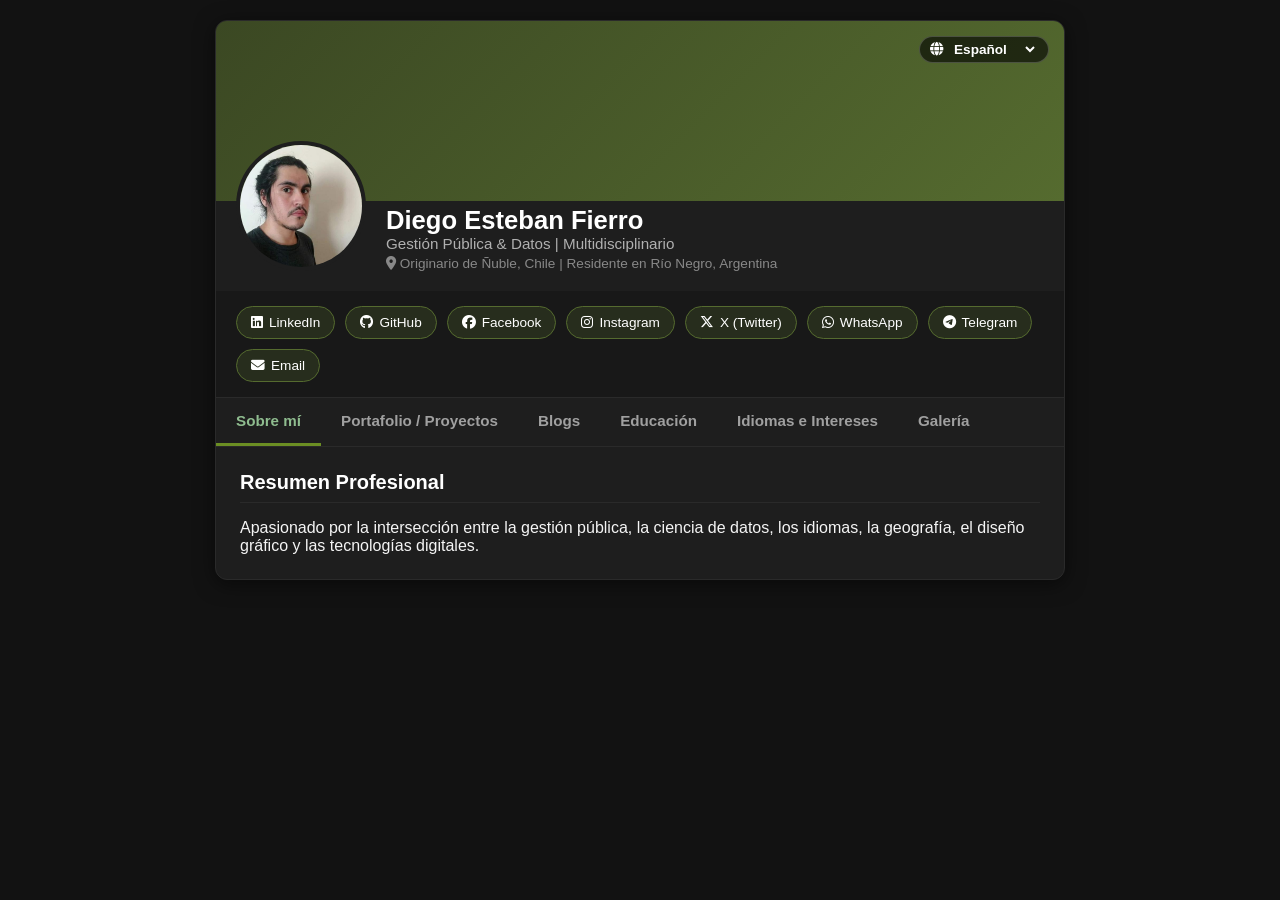
==== index.html @ df477909 "Primer commit: Versión inicial del portafolio multilingüe" ====
<!DOCTYPE html>
<html lang="es">
<head>
    <meta charset="UTF-8">
    <meta name="viewport" content="width=device-width, initial-scale=1.0">
    
    <!-- SEO Básico -->
    <title>Diego Esteban Fierro | Perfil Profesional</title>
    <meta name="description" content="Perfil profesional y portafolio multidisciplinario de Diego Esteban Fierro. Datos, gestión pública, diseño, idiomas, geografía y animación.">
    <meta name="keywords" content="Diego Esteban Fierro, Portafolio, Gestión Pública, Protección de Datos, Diseño Gráfico, Animación, Idiomas">
    <meta name="author" content="Diego Esteban Fierro">
    
    <!-- Open Graph / Redes Sociales (SEO) -->
    <meta property="og:title" content="Diego Esteban Fierro | Perfil Profesional & Portafolio">
    <meta property="og:description" content="Perfil multidisciplinario: Gestión Pública, Datos, Portafolio de Proyectos, Blogs e Idiomas.">
    <meta property="og:type" content="website">
    <meta property="og:image" content="assets/avatar.jpg">

    <link rel="stylesheet" href="styles.css">
    <!-- Iconos FontAwesome -->
    <link rel="stylesheet" href="https://cdnjs.cloudflare.com/ajax/libs/font-awesome/6.4.0/css/all.min.css">
</head>
<body>

    <div class="profile-container">
        <!-- Encabezado de Perfil con Selector de Idioma -->
        <header class="profile-header">
            <div class="cover-photo">
                <!-- Selector de Idioma -->
                <div class="lang-selector">
                    <i class="fa-solid fa-globe"></i>
                    <select id="language-select" onchange="changeLanguage(this.value)">
                        <option value="es" selected>Español</option>
                        <option value="en">English</option>
                        <option value="pt">Português</option>
                    </select>
                </div>
            </div>
            <div class="profile-main">
                <img id="avatar" src="" alt="Foto de perfil" class="profile-avatar">
                <div class="profile-titles">
                    <h1 id="nombre">Cargando...</h1>
                    <p id="titulo" class="tagline"></p>
                    <p id="ubicacion" class="location"><i class="fa-solid fa-location-dot"></i> <span></span></p>
                </div>
            </div>
        </header>

        <!-- Redes Sociales y Contacto Directo -->
        <section id="social-links" class="social-links"></section>

        <!-- Pestañas estilo Red Social -->
        <nav class="profile-tabs">
            <button class="tab-btn active" onclick="openTab(event, 'sobre-mi')" data-i18n="tabs.about">Sobre mí</button>
            <button class="tab-btn" onclick="openTab(event, 'portafolio')" data-i18n="tabs.portfolio">Portafolio / Proyectos</button>
            <button class="tab-btn" onclick="openTab(event, 'blogs')" data-i18n="tabs.blogs">Blogs</button>
            <button class="tab-btn" onclick="openTab(event, 'educacion')" data-i18n="tabs.education">Educación</button>
            <button class="tab-btn" onclick="openTab(event, 'intereses')" data-i18n="tabs.interests">Idiomas e Intereses</button>
            <button class="tab-btn" onclick="openTab(event, 'galeria')" data-i18n="tabs.gallery">Galería</button>
        </nav>

        <!-- Contenedor Principal de Contenido -->
        <main class="tab-content-container">
            <section id="sobre-mi" class="tab-content active">
                <h2 data-i18n="sections.bio_title">Resumen Profesional</h2>
                <p id="bio-text"></p>
            </section>

            <section id="portafolio" class="tab-content">
                <h2 data-i18n="sections.projects_title">Proyectos & Trabajos</h2>
                <div id="proyectos-list" class="card-list"></div>
            </section>

            <section id="blogs" class="tab-content">
                <h2 data-i18n="sections.blogs_title">Mis Blogs & Publicaciones</h2>
                <div id="blogs-list" class="card-list"></div>
            </section>

            <section id="educacion" class="tab-content">
                <h2 data-i18n="sections.education_title">Educación y Certificaciones</h2>
                <div id="educacion-list" class="card-list"></div>
            </section>

            <section id="intereses" class="tab-content">
                <h2 data-i18n="sections.languages_title">Idiomas</h2>
                <ul id="idiomas-list" class="info-list"></ul>

                <h2 data-i18n="sections.interests_title">Áreas de Interés & Habilidades</h2>
                <div id="intereses-container"></div>
            </section>

            <section id="galeria" class="tab-content">
                <h2 data-i18n="sections.gallery_title">Galería de Fotos & Eventos</h2>
                <div id="galeria-grid" class="gallery-grid"></div>
            </section>
        </main>
    </div>

    <script src="script.js"></script>
</body>
</html>
---- styles.css ----
* {
    box-sizing: border-box;
    margin: 0;
    padding: 0;
    font-family: 'Segoe UI', Tahoma, Geneva, Verdana, sans-serif;
}

/* Modo Oscuro Base */
body {
    background-color: #121212;
    color: #f5f5f5;
    display: flex;
    justify-content: center;
    padding: 20px 10px;
}

.profile-container {
    width: 100%;
    max-width: 850px;
    background: #1e1e1e;
    border-radius: 12px;
    box-shadow: 0 4px 20px rgba(0, 0, 0, 0.5);
    border: 1px solid #2a2a2a;
    overflow: hidden;
}

/* Header & Portada Verde Oliva Opaco */
.cover-photo {
    height: 180px;
    background: linear-gradient(135deg, #3b4823, #556b2f);
    position: relative;
}

/* Selector de Idioma */
.lang-selector {
    position: absolute;
    top: 15px;
    right: 15px;
    background: rgba(0, 0, 0, 0.6);
    border: 1px solid rgba(255, 255, 255, 0.2);
    border-radius: 20px;
    padding: 4px 10px;
    display: flex;
    align-items: center;
    gap: 6px;
    color: #ffffff;
    font-size: 0.85rem;
}

.lang-selector select {
    background: transparent;
    color: #ffffff;
    border: none;
    outline: none;
    font-weight: 600;
    font-size: 0.85rem;
    cursor: pointer;
}

.lang-selector select option {
    background: #1e1e1e;
    color: #ffffff;
}

.profile-main {
    padding: 0 20px 20px;
    position: relative;
    display: flex;
    align-items: flex-end;
    gap: 20px;
    margin-top: -60px;
}

.profile-avatar {
    width: 130px;
    height: 130px;
    border-radius: 50%;
    border: 4px solid #1e1e1e;
    object-fit: cover;
    background: #2a2a2a;
}

.profile-titles h1 {
    font-size: 1.6rem;
    color: #ffffff;
}

.tagline {
    color: #b0b0b0;
    font-weight: 500;
    font-size: 0.95rem;
}

.location {
    color: #888888;
    font-size: 0.85rem;
    margin-top: 4px;
}

/* Enlaces Externos y Redes */
.social-links {
    display: flex;
    flex-wrap: wrap;
    gap: 10px;
    padding: 15px 20px;
    border-bottom: 1px solid #2a2a2a;
    background: #181818;
}

.social-links a {
    text-decoration: none;
    color: #ffffff;
    background: rgba(85, 107, 47, 0.25);
    border: 1px solid #556b2f;
    padding: 8px 14px;
    border-radius: 20px;
    font-weight: 500;
    font-size: 0.85rem;
    transition: all 0.2s ease;
    display: flex;
    align-items: center;
    gap: 6px;
}

.social-links a:hover {
    background: #556b2f;
    color: #ffffff;
    transform: translateY(-2px);
}

/* Pestañas de Navegación */
.profile-tabs {
    display: flex;
    border-bottom: 1px solid #2a2a2a;
    background: #1e1e1e;
    overflow-x: auto;
}

.tab-btn {
    background: none;
    border: none;
    padding: 14px 20px;
    font-size: 0.95rem;
    font-weight: 600;
    color: #a0a0a0;
    cursor: pointer;
    border-bottom: 3px solid transparent;
    white-space: nowrap;
    transition: color 0.2s, border-color 0.2s;
}

.tab-btn.active, .tab-btn:hover {
    color: #8fbc8f;
    border-bottom-color: #6b8e23;
}

/* Contenido Principal */
.tab-content-container {
    padding: 24px;
}

.tab-content {
    display: none;
}

.tab-content.active {
    display: block;
}

.tab-content h2 {
    font-size: 1.25rem;
    margin-bottom: 16px;
    color: #ffffff;
    border-bottom: 1px solid #2a2a2a;
    padding-bottom: 8px;
}

/* Tarjetas */
.card-list {
    display: flex;
    flex-direction: column;
    gap: 14px;
}

.card {
    background: #252525;
    padding: 16px;
    border-radius: 8px;
    border-left: 4px solid #556b2f;
    border-top: 1px solid #2d2d2d;
    border-right: 1px solid #2d2d2d;
    border-bottom: 1px solid #2d2d2d;
}

.card-header {
    display: flex;
    justify-content: space-between;
    align-items: center;
    margin-bottom: 8px;
    flex-wrap: wrap;
    gap: 8px;
}

.card h3 {
    font-size: 1rem;
    color: #ffffff;
}

.card p {
    font-size: 0.9rem;
    color: #cccccc;
    line-height: 1.4;
}

.badge {
    background: rgba(107, 142, 35, 0.2);
    color: #a2c668;
    border: 1px solid rgba(107, 142, 35, 0.4);
    font-size: 0.75rem;
    font-weight: 600;
    padding: 3px 10px;
    border-radius: 12px;
}

.institution {
    color: #999999;
    font-size: 0.85rem;
}

.ext-link {
    display: inline-block;
    margin-top: 10px;
    font-size: 0.85rem;
    color: #a2c668;
    text-decoration: none;
    font-weight: 600;
}

.ext-link:hover {
    text-decoration: underline;
    color: #c0e386;
}

/* Listas e Intereses */
.info-list {
    list-style: none;
    margin-bottom: 24px;
}

.info-list li {
    padding: 10px 0;
    border-bottom: 1px solid #2a2a2a;
    color: #dddddd;
}

.interest-group {
    margin-bottom: 20px;
}

.interest-group h3 {
    font-size: 0.95rem;
    margin-bottom: 10px;
    color: #bbbbbb;
}

.skills-grid {
    display: flex;
    flex-wrap: wrap;
    gap: 8px;
}

.skill-tag {
    background: #2a2a2a;
    color: #eeeeee;
    border: 1px solid #3a3a3a;
    padding: 6px 14px;
    border-radius: 20px;
    font-size: 0.85rem;
    font-weight: 500;
}

/* Galería */
.gallery-grid {
    display: grid;
    grid-template-columns: repeat(auto-fill, minmax(180px, 1fr));
    gap: 14px;
    margin-top: 12px;
}

.gallery-card {
    text-decoration: none;
    color: inherit;
    background: #252525;
    border-radius: 8px;
    overflow: hidden;
    border: 1px solid #333333;
}

.gallery-grid img {
    width: 100%;
    height: 140px;
    object-fit: cover;
    display: block;
    transition: transform 0.2s;
}

.gallery-card:hover img {
    transform: scale(1.04);
}

.caption {
    font-size: 0.8rem;
    color: #aaaaaa;
    text-align: center;
    padding: 8px;
}

/* Responsividad Celulares */
@media (max-width: 600px) {
    .profile-main {
        flex-direction: column;
        align-items: center;
        text-align: center;
    }
    .social-links {
        justify-content: center;
    }
}
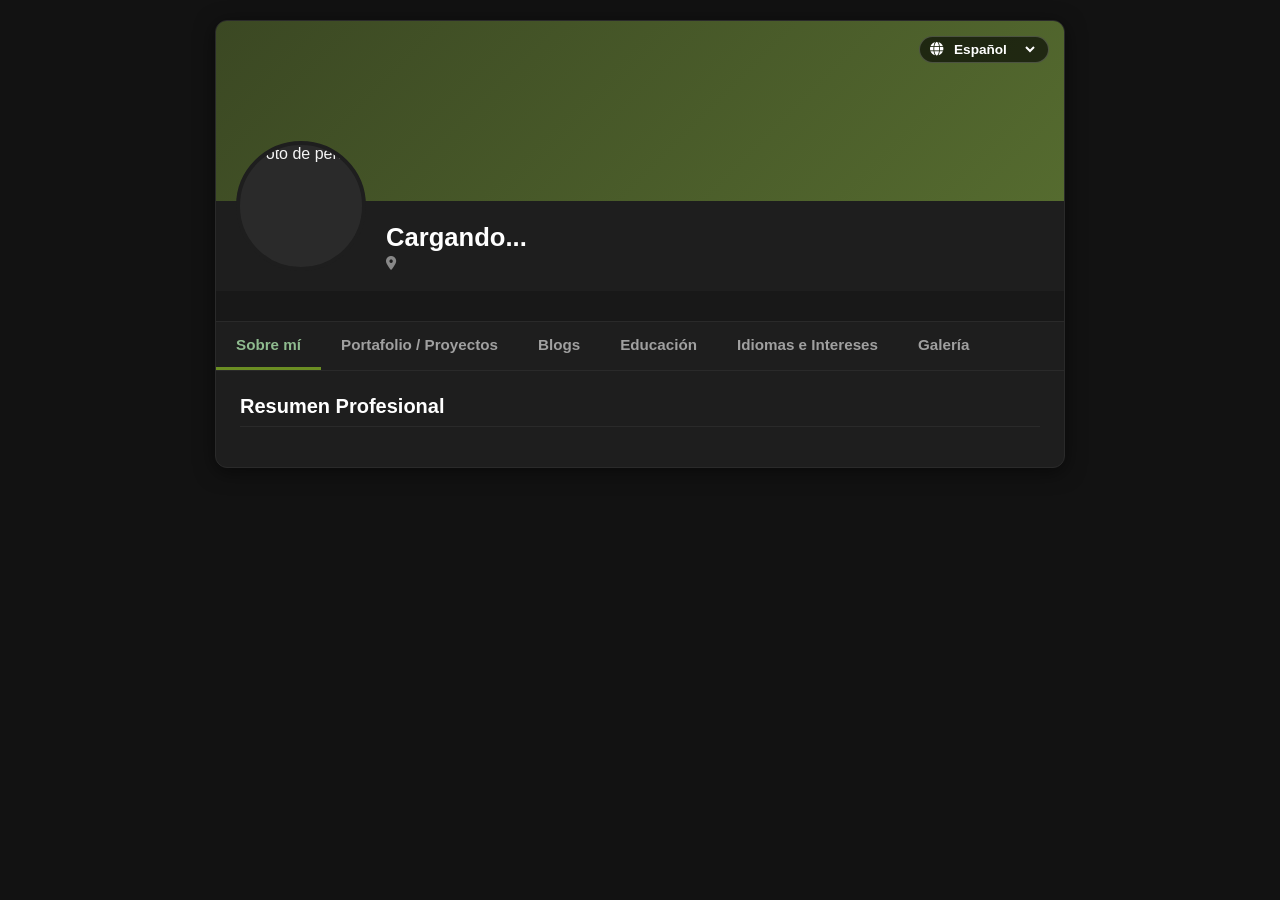
==== commit e3976d25: "refactor: migrar lógica del proyecto de JavaScript a PyScript" ====
--- a/index.html
+++ b/index.html
@@ -3,13 +3,13 @@
 <head>
     <meta charset="UTF-8">
     <meta name="viewport" content="width=device-width, initial-scale=1.0">
-    
+
     <!-- SEO Básico -->
     <title>Diego Esteban Fierro | Perfil Profesional</title>
     <meta name="description" content="Perfil profesional y portafolio multidisciplinario de Diego Esteban Fierro. Datos, gestión pública, diseño, idiomas, geografía y animación.">
     <meta name="keywords" content="Diego Esteban Fierro, Portafolio, Gestión Pública, Protección de Datos, Diseño Gráfico, Animación, Idiomas">
     <meta name="author" content="Diego Esteban Fierro">
-    
+
     <!-- Open Graph / Redes Sociales (SEO) -->
     <meta property="og:title" content="Diego Esteban Fierro | Perfil Profesional & Portafolio">
     <meta property="og:description" content="Perfil multidisciplinario: Gestión Pública, Datos, Portafolio de Proyectos, Blogs e Idiomas.">
@@ -19,6 +19,10 @@
     <link rel="stylesheet" href="styles.css">
     <!-- Iconos FontAwesome -->
     <link rel="stylesheet" href="https://cdnjs.cloudflare.com/ajax/libs/font-awesome/6.4.0/css/all.min.css">
+
+    <!-- PyScript: motor de Python en el navegador (reemplaza a script.js) -->
+    <link rel="stylesheet" href="https://pyscript.net/releases/2025.11.1/core.css">
+    <script type="module" src="https://pyscript.net/releases/2025.11.1/core.js"></script>
 </head>
 <body>
 
@@ -96,6 +100,7 @@
         </main>
     </div>
 
-    <script src="script.js"></script>
+    <!-- Lógica de la página escrita en Python, ejecutada con PyScript -->
+    <script type="py" src="main.py"></script>
 </body>
-</html>+</html>
